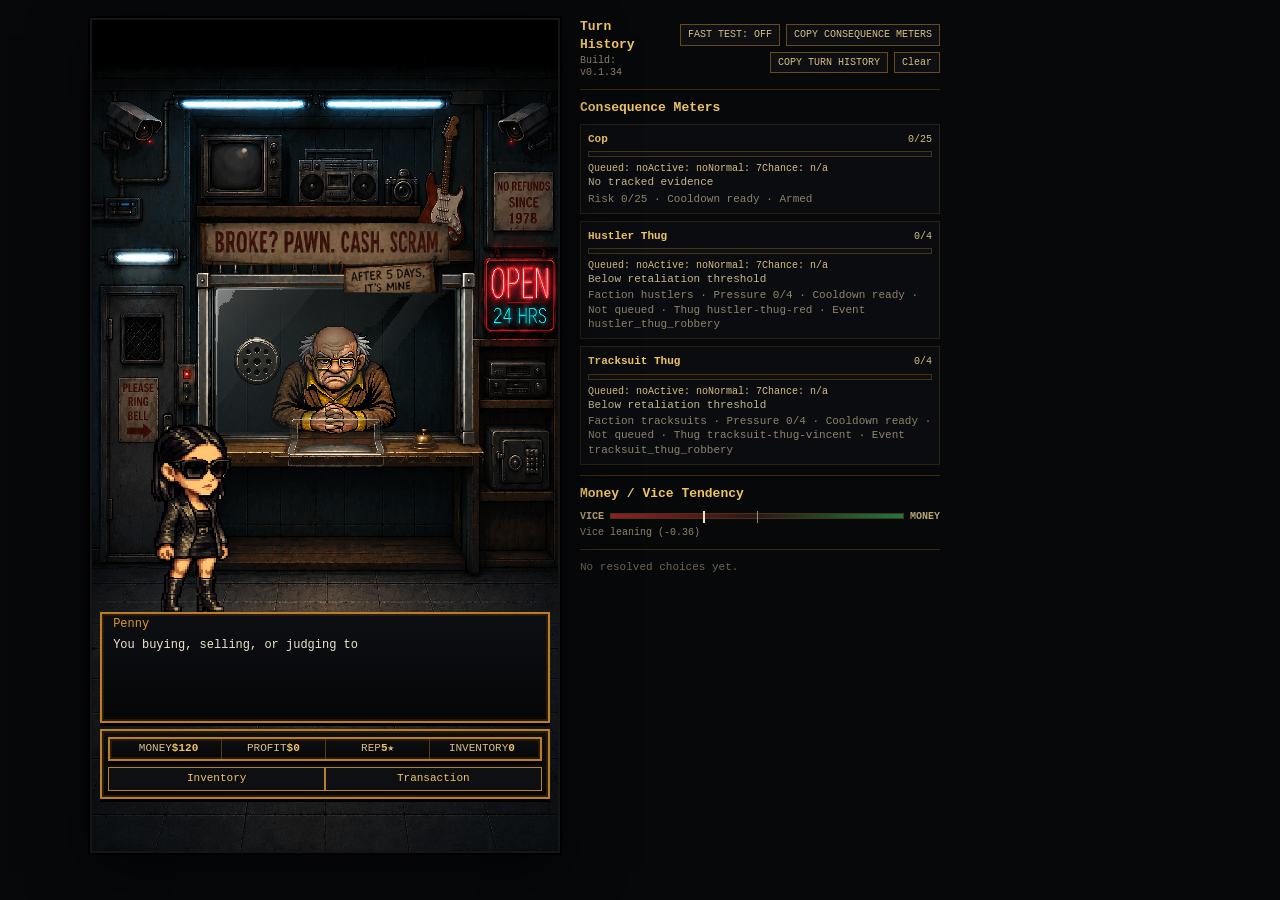
==== index.html @ 3001f940 "vice meter" ====
<!doctype html>
<html lang="en">
<head>
  <meta charset="utf-8" />
  <meta name="viewport" content="width=device-width, initial-scale=1" />
  <title>One Star Pawn - Playable Prototype</title>
  <link rel="stylesheet" href="styles.css" />
</head>
<body>
  <main class="wrap">
    <section class="game-screen" aria-label="One Star Pawn playable prototype">
      <img class="layer bg" src="assets/shop-background.png" alt="Pawn shop background layer" draggable="false" />

      <img class="sprite clerk" src="assets/sprites/clerk-idle.png?v=2" alt="Clerk sprite layer" draggable="false" />
      <img class="layer booth" src="assets/booth-glass.png" alt="Bulletproof glass booth overlay layer" draggable="false" />
      <img class="shop-name-sign" src="assets/broke-pawn-cash-scram-sign.png" alt="Broke Pawn Cash Scram sign" draggable="false" />

      <div class="npc-stage" aria-label="Customer stage">
        <div class="npc-sprite" id="customerSprite" aria-label="Customer sprite">
          <img class="customer-visual" alt="" draggable="false" />
        </div>
      </div>

      <div class="lower-ui" id="lowerUi">
        <section class="ui dialogue-panel" aria-label="Dialogue and deal panel">
          <div class="speaker" id="speaker">Clerk</div>
          <div class="dialogue-copy" id="dialogue"></div>
          <div class="dialogue-deal">
            <div class="deal-label">Deal</div>
            <p id="dealText">The sign says OPEN because the C fell off.</p>
          </div>
          <button type="button" class="dialogue-next" id="dialogueNext" aria-label="Advance dialogue" hidden>NEXT &gt;</button>
        </section>

        <section class="ui bottom-hud" aria-label="Shop controls and expandable inventory">
          <section class="stats-header" aria-label="Shop stats">
            <span>MONEY <strong id="money">$120</strong></span>
            <span>PROFIT <strong id="profit">$0</strong></span>
            <span>REP <strong id="reputation">5</strong> ★</span>
            <span>INVENTORY <strong id="inventoryTotal">0</strong></span>
          </section>
          <div id="choices" class="choices"></div>
          <div class="panel-toggle-row">
            <button type="button" class="inventory-toggle inventory-open-button" id="openInventory" aria-controls="expandableInventory" aria-expanded="false">Inventory</button>
            <button type="button" class="inventory-toggle shop-log-button" id="openShopLog" aria-controls="expandableInventory" aria-expanded="false">Transaction</button>
          </div>
          <div class="inventory-log-group" id="expandableInventory" hidden>
            <div class="inventory-panel" id="inventoryPanel">
              <div class="panel-title">Inventory <strong id="inventoryCount">0</strong></div>
              <div class="slot-grid" aria-label="Inventory grid" id="inventoryGrid"></div>
            </div>
            <div class="log-panel">
              <div class="log-title">Transaction</div>
              <div id="log">Unlocking the front door with a screwdriver and a prayer.</div>
            </div>
            <button type="button" class="inventory-close-button" id="closeInventory" aria-controls="expandableInventory" aria-expanded="false" hidden>Close &gt;</button>
          </div>
        </section>
      </div>
    </section>

    <aside class="notes">
      <section class="debug-history" aria-label="Debug turn history">
        <div class="debug-history-head">
          <div>
            <h2>Turn History</h2>
            <span id="game-version" class="game-version"></span>
          </div>
          <div class="debug-controls">
            <button type="button" id="fastTestToggle" aria-pressed="false">FAST TEST: OFF</button>
            <button type="button" id="copyConsequenceMeters">COPY CONSEQUENCE METERS</button>
            <button type="button" id="copyHistory">COPY TURN HISTORY</button>
            <button type="button" id="clearHistory">Clear</button>
          </div>
        </div>
      </section>
      <section class="debug-consequence-meters" aria-label="Debug consequence meters">
        <h2>Consequence Meters</h2>
        <div id="consequenceMeters" class="consequence-meter-list"></div>
      </section>
      <section class="debug-money-vice" aria-label="Debug Money Vice tendency">
        <h2>Money / Vice Tendency</h2>
        <div class="money-vice-meter" id="moneyViceMeter">
          <span class="money-vice-label">VICE</span>
          <div class="money-vice-bar" aria-hidden="true">
            <span class="money-vice-midpoint"></span>
            <span class="money-vice-marker" id="moneyViceMarker"></span>
          </div>
          <span class="money-vice-label">MONEY</span>
        </div>
        <div class="money-vice-detail" id="moneyViceDetail">Neutral</div>
      </section>
      <section class="debug-history debug-history-list-section" aria-label="Debug turn history entries">
        <div id="historyList" class="history-list" aria-live="polite"></div>
      </section>
    </aside>
  </main>
  <script src="gameData.js?v=0.1.34"></script>
  <script src="main.js?v=0.1.34"></script>
</body>
</html>
---- styles.css ----
:root {
  --stage-w: 941;
  --stage-h: 1672;
  --gold: #b88022;
  --purple: #230b2d;
  --panel: rgba(5, 6, 8, 0.92);
  --text: #f1d081;
}
* { box-sizing: border-box; }
body {
  margin: 0;
  min-height: 100vh;
  background: #07080a;
  color: #e8d4a2;
  font-family: ui-monospace, SFMono-Regular, Menlo, Monaco, Consolas, "Liberation Mono", monospace;
  display: grid;
  place-items: start center;
  padding: 18px;
}
.wrap {
  display: flex;
  gap: 20px;
  align-items: flex-start;
  max-width: 1100px;
  width: 100%;
}
.game-screen {
  position: relative;
  width: min(58vw, 470px);
  aspect-ratio: 941 / 1672;
  background: #050506;
  overflow: hidden;
  border: 2px solid #151515;
  box-shadow: 0 0 0 2px #000, 0 18px 55px rgba(0,0,0,.65);
  image-rendering: pixelated;
  flex: 0 0 auto;
}
.layer, .sprite, .shop-name-sign { position: absolute; user-select: none; pointer-events: none; image-rendering: pixelated; image-rendering: crisp-edges; }
.bg { inset: 0; width: 100%; height: 100%; object-fit: cover; object-position: center top; z-index: 1; }
.clerk {
  left: 38.1%;
  top: 35.6%;
  width: 27.4%;
  z-index: 3;
  filter: saturate(.95) contrast(1.04);
}
.booth {
  left: 20.0%;
  top: 30.2%;
  width: 64.5%;
  z-index: 4;
}
.shop-name-sign {
  left: 50%;
  top: 24.1%;
  width: 55%;
  height: auto;
  transform: translateX(-50%);
  z-index: 5;
}
.npc-stage {
  position: absolute;
  left: 0;
  top: 14.2%;
  width: 100%;
  height: 47.8%;
  z-index: 6;
  overflow: visible;
  pointer-events: none;
}
.npc-sprite {
  position: absolute;
  left: 70%;
  top: 93%;
  width: 0;
  height: 0;
  opacity: 0;
  transform: translateX(0);
  transform-origin: 0 0;
  transition: opacity 360ms ease, transform 420ms ease, filter 160ms ease;
  image-rendering: pixelated;
  image-rendering: crisp-edges;
  will-change: opacity, transform;
}
.game-screen.fast-test-mode .npc-sprite {
  transition-duration: 1ms, 1ms, 1ms;
}
.customer-visual {
  position: absolute;
  display: block;
  max-width: none;
  image-rendering: pixelated;
  image-rendering: crisp-edges;
  user-select: none;
  pointer-events: none;
}
.npc-offstage-left { opacity: 0; transform: translateX(calc(var(--npc-slide-distance, 620px) * -1)); transition: none; }
.npc-offstage-right { opacity: 0; transform: translateX(var(--npc-slide-distance, 620px)); transition: none; }
.npc-entering,
.npc-idle { opacity: 1; transform: translateX(0); }
.npc-exit-left { opacity: 0; transform: translateX(calc(var(--npc-slide-distance, 620px) * -1)); }
.npc-exit-right { opacity: 0; transform: translateX(var(--npc-slide-distance, 620px)); }
.npc-crackhead,
.npc-bum,
.npc-hitman,
.npc-junkie,
.npc-70s-hustler,
.npc-red-hustler,
.npc-slot-grandma,
.npc-tracksuit-thug { filter: saturate(.98) contrast(1.04); }
.ui {
  position: absolute;
  z-index: 20;
  background: linear-gradient(#0d0f13, #050607);
  border: 2px solid var(--gold);
  box-shadow: inset 0 0 0 2px #2a1804, 0 3px 0 #000;
}
.dialogue-panel {
  left: 2.3%;
  top: 4%;
  width: 95.4%;
  height: 12%;
  padding: 1.7% 3%;
  color: #f1e6d1;
  font-size: clamp(8px, 1.45vw, 13px);
  line-height: 1.16;
  overflow: hidden;
}
.speaker { color: #d9992a; margin-bottom: .35em; }
.cursor { position: absolute; left: 50%; bottom: 8%; color: #d79a24; animation: blink 900ms steps(2) infinite; }
@keyframes blink { 50% { opacity: 0; } }
.bottom-hud {
  left: 1.8%;
  bottom: 1.2%;
  width: 96.4%;
  height: 26.0%;
  padding: 2.1%;
  display: grid;
  grid-template-columns: 1fr 1fr;
  grid-template-rows: .56fr 1fr;
  grid-template-areas:
    "log log"
    "inventory deal";
  gap: 2.1%;
}
.inventory-panel, .deal-panel, .log-panel {
  border: 2px solid var(--gold);
  background: rgba(1,2,4,.65);
  box-shadow: inset 0 0 0 2px #2b1b05;
}
.inventory-panel { grid-area: inventory; padding: 4.4% 5% 4%; min-width: 0; }
.panel-title {
  color: #d9992a;
  font-size: clamp(8px, 1.05vw, 11px);
  margin-bottom: 4%;
  display: flex;
  justify-content: space-between;
}
.slot-grid { display: grid; grid-template-columns: repeat(4,1fr); grid-template-rows: repeat(3,1fr); gap: 6.5%; height: calc(100% - 1.2em); }
.slot-grid span,
.slot-grid button {
  position: relative;
  border: 1px solid #1f1f1f;
  background: #07080a;
  box-shadow: inset 0 0 8px #000;
  border-radius: 5px;
  color: #e8d4a2;
  display: flex;
  align-items: center;
  justify-content: center;
  min-width: 0;
  overflow: hidden;
  padding: 2px;
  text-align: center;
  font-size: clamp(6px, .82vw, 9px);
  line-height: 1.05;
  font-family: inherit;
}
.slot-grid button { cursor: pointer; }
.slot-grid button:hover,
.slot-grid button:focus-visible {
  border-color: #d9992a;
  color: #f0c463;
  outline: none;
}
.slot-grid span.empty { opacity: .55; }
.item-icon { font-size: clamp(7px, .92vw, 10px); letter-spacing: 0; }
.heat-badge {
  position: absolute;
  right: 2px;
  top: 1px;
  color: #f05f3f;
  font-size: clamp(7px, .86vw, 10px);
  line-height: 1;
}
.inventory-tile.heat-1,
.inventory-tile.heat-2,
.inventory-tile.heat-3 { border-color: #7e4020; }
.deal-panel { grid-area: deal; padding: 4.5% 6% 5%; color: var(--text); font-size: clamp(8px, 1.14vw, 12px); display: flex; flex-direction: column; min-width: 0; }
.deal-panel p { margin: .35em 0 .45em; line-height: 1.2; }
.stat-row { display: flex; justify-content: space-between; gap: 8px; margin-bottom: .22em; color: #d7be84; }
.stat-row strong { color: #f0c463; }
.choices { margin-top: auto; }
.deal-panel button {
  display: block; width: 100%; margin: .35em 0 0; padding: .38em .5em;
  background: #230b2d; color: #f0c463; border: 1px solid var(--gold);
  font: inherit; text-align: left; cursor: pointer;
}
.deal-panel button:hover:not(:disabled) { background: #351341; }
.deal-panel button:disabled { color: #786643; border-color: #554019; cursor: default; opacity: .7; }
.log-panel {
  grid-area: log;
  color: #c7b78d;
  padding: 3.3% 2.6%;
  font-size: clamp(8px, 1.02vw, 11px);
  line-height: 1.28;
  position: relative;
  top: 0;
  display: flex;
  align-items: center;
  align-self: stretch;
  min-height: 100%;
  overflow: hidden;
}
.notes { max-width: 360px; min-width: 0; flex: 0 1 360px; color: #c7b78d; line-height: 1.5; }
.notes h1 { color: #f0c463; font-size: 22px; margin-top: 0; }
.side-stat { color: #8f846a; }
.debug-consequence-meters {
  margin-top: 10px;
  border-top: 1px solid #3b2a12;
  padding-top: 10px;
  font-size: 11px;
  line-height: 1.3;
}
.debug-consequence-meters h2 {
  margin: 0 0 7px;
  color: #f0c463;
  font-size: 13px;
  font-weight: 700;
}
.consequence-meter-list {
  display: grid;
  gap: 7px;
}
.consequence-meter {
  border: 1px solid #2b2112;
  background: rgba(13, 15, 19, .66);
  padding: 7px;
}
.consequence-meter-head,
.consequence-meter-flags {
  display: flex;
  align-items: center;
  justify-content: space-between;
  gap: 8px;
}
.consequence-meter-title {
  color: #f0c463;
  font-weight: 700;
}
.consequence-meter-value,
.consequence-meter-flags {
  color: #d7be84;
  font-size: 10px;
}
.consequence-meter-bar {
  height: 6px;
  margin: 5px 0;
  border: 1px solid #473414;
  background: #0d0f13;
  overflow: hidden;
}
.consequence-meter-fill {
  width: var(--meter-progress, 0%);
  height: 100%;
  background: linear-gradient(90deg, #b27421, #f0c463);
}
.consequence-meter-status {
  color: #c7b78d;
}
.consequence-meter-detail {
  margin-top: 2px;
  color: #8f846a;
  overflow-wrap: anywhere;
}
.consequence-meter.is-warning {
  border-color: #7e3b27;
}
.consequence-meter.is-warning .consequence-meter-status {
  color: #e0a06f;
}
.debug-money-vice {
  margin-top: 10px;
  border-top: 1px solid #3b2a12;
  padding-top: 10px;
  font-size: 10px;
  line-height: 1.3;
}
.debug-money-vice h2 {
  margin: 0 0 7px;
  color: #f0c463;
  font-size: 13px;
  font-weight: 700;
}
.money-vice-meter {
  display: grid;
  grid-template-columns: auto minmax(80px, 1fr) auto;
  align-items: center;
  gap: 6px;
}
.money-vice-label {
  color: #b7a475;
  font-weight: 700;
}
.money-vice-bar {
  position: relative;
  height: 6px;
  border: 1px solid #473414;
  background: linear-gradient(90deg, #8f2020 0%, #2a1715 50%, #1f7b3b 100%);
}
.money-vice-midpoint,
.money-vice-marker {
  position: absolute;
  top: -3px;
  width: 1px;
  height: 12px;
  background: #d7be84;
}
.money-vice-midpoint {
  left: 50%;
  opacity: .7;
}
.money-vice-marker {
  left: var(--money-vice-position, 50%);
  width: 2px;
  transform: translateX(-1px);
  background: #f4e4b0;
}
.money-vice-detail {
  margin-top: 3px;
  color: #8f846a;
}
.debug-history {
  margin-top: 0;
  padding-top: 0;
  font-size: 11px;
  line-height: 1.35;
}
.debug-history-list-section {
  margin-top: 10px;
  border-top: 1px solid #3b2a12;
  padding-top: 10px;
}
.debug-history-head {
  display: flex;
  align-items: center;
  justify-content: space-between;
  gap: 10px;
  margin-bottom: 8px;
}
.debug-history h2 {
  margin: 0;
  color: #f0c463;
  font-size: 13px;
  font-weight: 700;
}
.game-version {
  display: block;
  margin-top: 2px;
  color: #8f846a;
  font-size: 10px;
  line-height: 1.2;
}
.debug-controls {
  display: flex;
  flex-wrap: wrap;
  gap: 6px;
  justify-content: flex-end;
}
.debug-history button {
  border: 1px solid #6a4a17;
  background: #0d0f13;
  color: #d7be84;
  font: inherit;
  font-size: 10px;
  padding: 3px 7px;
  cursor: pointer;
}
.debug-history button:hover,
.debug-history button:focus-visible {
  border-color: #d9992a;
  color: #f0c463;
  outline: none;
}
.history-list {
  max-height: 48vh;
  overflow-y: auto;
  padding-right: 4px;
}
.history-empty {
  color: #6f6756;
}
.history-entry {
  border-top: 1px solid #2b2112;
  padding: 7px 0;
}
.history-entry:first-child { border-top: 0; }
.history-entry strong { color: #f0c463; font-weight: 700; }
.history-meta { color: #d7be84; overflow-wrap: anywhere; }
.history-lines { margin-top: 3px; color: #9f957c; }
.history-lines div { white-space: normal; overflow-wrap: anywhere; }
@media (prefers-reduced-motion: reduce) {
  .npc-sprite { transition-duration: 1ms; }
  .cursor { animation: none; }
}
@media (max-width: 850px) {
  body { padding: 0; }
  .wrap { flex-direction: column; align-items: center; }
  .game-screen { width: min(100vw, 470px); }
  .notes { max-width: min(96vw, 470px); }
}

/* Compact HUD layout */
.stats-header {
  left: 1.8%;
  top: 1.4%;
  width: 96.4%;
  min-height: 3.4%;
  padding: .7% 2.2%;
  display: grid;
  grid-template-columns: repeat(3, 1fr);
  align-items: center;
  color: #d7be84;
  font-size: clamp(8px, 1.05vw, 11px);
  line-height: 1;
  text-align: center;
}
.stats-header span {
  border-left: 1px solid #5b3c10;
}
.stats-header span:first-child {
  border-left: 0;
}
.stats-header strong {
  color: #f0c463;
}
.dialogue-panel {
  left: 1.8%;
  top: 5.7%;
  width: 96.4%;
  height: 8.1%;
  padding: 1.1% 2.2%;
  font-size: clamp(8px, 1.2vw, 12px);
  line-height: 1.14;
}
.speaker {
  margin-bottom: .2em;
}
.cursor {
  bottom: 5%;
}
.bottom-hud {
  left: 1.8%;
  bottom: 1.2%;
  width: 96.4%;
  height: 21.6%;
  padding: 1.35%;
  grid-template-columns: 42fr 58fr;
  grid-template-rows: minmax(0, 1fr) auto;
  grid-template-areas:
    "inventory deal"
    "choices choices";
  gap: 1.4%;
}
.inventory-panel,
.deal-panel {
  padding: 2.6% 3%;
  min-height: 0;
}
.inventory-panel {
  display: flex;
  flex-direction: column;
}
.panel-title {
  margin-bottom: .45em;
  font-size: clamp(8px, .98vw, 10px);
  line-height: 1;
  text-transform: uppercase;
}
.slot-grid {
  display: flex;
  flex-direction: column;
  grid-template-columns: none;
  grid-template-rows: none;
  gap: 3px;
  height: auto;
  min-height: 0;
  overflow-y: auto;
  padding-right: 2px;
}
.slot-grid span.empty,
.slot-grid button.inventory-tile {
  min-height: 18px;
}
.slot-grid button.inventory-tile {
  display: grid;
  grid-template-columns: 2.4em minmax(0, 1fr) auto auto;
  justify-content: initial;
  gap: .45em;
  width: 100%;
  padding: 2px 4px;
  text-align: left;
  font-size: clamp(7px, .82vw, 9px);
  line-height: 1.05;
}
.inventory-tile span {
  display: block;
  border: 0;
  background: transparent;
  box-shadow: none;
  padding: 0;
  min-width: 0;
  overflow: hidden;
}
.item-icon {
  color: #d9992a;
}
.item-name {
  text-overflow: ellipsis;
  white-space: nowrap;
}
.item-value,
.item-quantity {
  color: #f0c463;
  white-space: nowrap;
}
.deal-panel {
  display: flex;
  flex-direction: column;
  font-size: clamp(8px, 1.02vw, 11px);
  line-height: 1.16;
}
.deal-panel p {
  margin: 0 0 .55em;
  line-height: 1.16;
}
.log-panel {
  grid-area: auto;
  margin-top: .15em;
  border-width: 1px 0 0;
  border-color: #5b3c10;
  background: transparent;
  box-shadow: none;
  color: #c7b78d;
  padding: .55em 0 0;
  font-size: clamp(7px, .9vw, 10px);
  line-height: 1.18;
  display: flex;
  flex-direction: column;
  align-items: stretch;
  min-height: 0;
  overflow: hidden;
}
.log-title {
  color: #d9992a;
  font-size: .9em;
  line-height: 1;
  margin-bottom: .35em;
  text-transform: uppercase;
}
#log {
  overflow-y: auto;
  min-height: 0;
}
.choices {
  grid-area: choices;
  display: grid;
  grid-template-columns: repeat(3, minmax(0, 1fr));
  gap: 1.4%;
  margin-top: 0;
}
.choices button {
  width: 100%;
  min-height: 24px;
  margin: 0;
  padding: .34em .45em;
  background: #230b2d;
  color: #f0c463;
  border: 1px solid var(--gold);
  font: inherit;
  font-size: clamp(8px, .95vw, 10px);
  line-height: 1.05;
  text-align: center;
  cursor: pointer;
}
.choices button:hover:not(:disabled) {
  background: #351341;
}
.choices button:disabled {
  color: #786643;
  border-color: #554019;
  cursor: default;
  opacity: .7;
}

/* Lower UI inventory toggle layout */
.lower-ui {
  position: absolute;
  left: 1.8%;
  bottom: 1.2%;
  z-index: 20;
  width: 96.4%;
  height: 26.8%;
  display: grid;
  grid-template-rows: minmax(0, .82fr) minmax(0, 2.35fr);
  gap: 1.4%;
}
.game-screen.ui-ready .lower-ui {
  transition: height 240ms ease;
}
.game-screen.inventory-open .lower-ui {
  height: 43%;
}
.lower-ui .ui,
.lower-ui .dialogue-panel,
.lower-ui .bottom-hud {
  position: relative;
  left: auto;
  top: auto;
  bottom: auto;
  width: auto;
  height: auto;
}
.lower-ui .dialogue-panel {
  padding: 1.1% 2.2%;
  min-height: 0;
}
.lower-ui .bottom-hud {
  padding: 1.35%;
  display: grid;
  grid-template-columns: 1fr;
  grid-template-rows: minmax(0, 1fr) auto auto auto;
  grid-template-areas:
    "deal"
    "stats"
    "choices"
    "open";
  gap: 1.4%;
  min-height: 0;
}
.game-screen.inventory-open .bottom-hud {
  grid-template-rows: minmax(0, .82fr) auto auto minmax(0, 1.35fr) auto;
  grid-template-areas:
    "deal"
    "stats"
    "choices"
    "inventory"
    "close";
}
.lower-ui .deal-panel {
  grid-area: deal;
  min-height: 0;
  padding: 2.2% 2.6%;
}
.lower-ui .stats-header {
  grid-area: stats;
  position: relative;
  left: auto;
  top: auto;
  width: auto;
  min-height: 0;
  padding: .58em .55em;
  display: grid;
  grid-template-columns: repeat(4, minmax(0, 1fr));
  align-items: center;
  border: 2px solid var(--gold);
  background: linear-gradient(#0d0f13, #050607);
  box-shadow: inset 0 0 0 2px #2a1804, 0 3px 0 #000;
  color: #d7be84;
  font-size: clamp(7px, .92vw, 10px);
  line-height: 1;
  text-align: center;
}
.lower-ui .stats-header span {
  border-left: 1px solid #5b3c10;
  min-width: 0;
  white-space: nowrap;
}
.lower-ui .stats-header span:first-child {
  border-left: 0;
}
.lower-ui .stats-header strong {
  color: #f0c463;
}
.lower-ui .choices {
  grid-area: choices;
}
.inventory-toggle {
  width: 100%;
  min-height: 22px;
  padding: .36em .55em;
  border: 1px solid var(--gold);
  background: #0d0f13;
  color: #f0c463;
  font: inherit;
  font-size: clamp(8px, .94vw, 10px);
  line-height: 1;
  text-align: center;
  cursor: pointer;
}
.inventory-toggle:hover,
.inventory-toggle:focus-visible {
  background: #1a111f;
  outline: none;
}
.inventory-open-button {
  grid-area: open;
}
.inventory-close-button {
  grid-area: close;
}
.lower-ui .inventory-panel {
  grid-area: inventory;
  min-height: 0;
  padding: 2.2% 2.6%;
  display: flex;
  flex-direction: column;
  opacity: 0;
  transform: translateY(8px);
  overflow: hidden;
}
.game-screen.ui-ready .inventory-panel {
  transition: opacity 220ms ease, transform 240ms ease;
}
.game-screen.inventory-open .inventory-panel {
  opacity: 1;
  transform: translateY(0);
}
.lower-ui .inventory-panel[hidden],
.inventory-toggle[hidden] {
  display: none;
}
.lower-ui .slot-grid {
  flex: 1 1 auto;
  min-height: 0;
}
@media (prefers-reduced-motion: reduce) {
  .game-screen.ui-ready .lower-ui,
  .game-screen.ui-ready .inventory-panel {
    transition-duration: 1ms;
  }
}

/* Combined dialogue/deal and grouped inventory/log layout */
.lower-ui {
  height: 29.2%;
  grid-template-rows: minmax(0, 1.12fr) minmax(0, 1fr);
}
.game-screen.inventory-open .lower-ui {
  height: 45%;
}
.lower-ui .dialogue-panel {
  display: flex;
  flex-direction: column;
  gap: .38em;
  padding: 1.2% 2.4% 1.45em;
  overflow-y: auto;
}
.dialogue-copy {
  line-height: 1.15;
  white-space: normal;
  overflow-wrap: anywhere;
}
.dialogue-deal {
  margin-top: .1em;
  padding-top: .42em;
  border-top: 1px solid #5b3c10;
  color: var(--text);
  line-height: 1.13;
}
.deal-label {
  color: #d9992a;
  font-size: .88em;
  line-height: 1;
  margin-bottom: .28em;
  text-transform: uppercase;
}
.dialogue-deal p {
  margin: 0;
  white-space: pre-line;
  overflow-wrap: anywhere;
}
.lower-ui .bottom-hud {
  grid-template-rows: auto auto auto minmax(0, 0);
  grid-template-areas:
    "stats"
    "choices"
    "open"
    "inventory";
}
.game-screen.inventory-open .bottom-hud {
  grid-template-rows: auto auto minmax(0, 1fr) auto;
  grid-template-areas:
    "stats"
    "choices"
    "inventory"
    "close";
}
.inventory-log-group {
  grid-area: inventory;
  min-height: 0;
  display: grid;
  grid-template-columns: minmax(0, .82fr) minmax(0, 1.28fr);
  gap: 1.4%;
  opacity: 0;
  transform: translateY(8px);
  overflow: hidden;
}
.game-screen.ui-ready .inventory-log-group {
  transition: opacity 220ms ease, transform 240ms ease;
}
.game-screen.inventory-open .inventory-log-group {
  opacity: 1;
  transform: translateY(0);
}
.inventory-log-group[hidden] {
  display: none;
}
.lower-ui .inventory-log-group .inventory-panel,
.lower-ui .inventory-log-group .log-panel {
  min-height: 0;
  padding: 2.2% 2.8%;
  border: 2px solid var(--gold);
  background: rgba(1,2,4,.65);
  box-shadow: inset 0 0 0 2px #2b1b05;
}
.lower-ui .inventory-log-group .inventory-panel {
  display: flex;
  flex-direction: column;
  opacity: 1;
  transform: none;
  overflow: hidden;
}
.lower-ui .inventory-log-group .log-panel {
  color: #c7b78d;
  display: flex;
  flex-direction: column;
  align-items: stretch;
  margin-top: 0;
  border-width: 2px;
  padding: 2.2% 2.8%;
  font-size: clamp(7px, .9vw, 10px);
  line-height: 1.18;
  overflow: hidden;
}
.lower-ui .inventory-log-group #log {
  flex: 1 1 auto;
  min-height: 0;
  overflow-y: auto;
  white-space: pre-line;
  overflow-wrap: anywhere;
}
.lower-ui .inventory-log-group .slot-grid {
  flex: 1 1 auto;
  min-height: 0;
  overflow-y: auto;
}
.lower-ui .deal-panel {
  display: none;
}
.lower-ui .inventory-panel[hidden],
.inventory-toggle[hidden] {
  display: none;
}
@media (max-width: 420px) {
  .inventory-log-group {
    grid-template-columns: minmax(0, .9fr) minmax(0, 1.1fr);
  }
}
@media (prefers-reduced-motion: reduce) {
  .game-screen.ui-ready .inventory-log-group {
    transition-duration: 1ms;
  }
}

/* Keep grouped inventory/log children on the wrapper grid columns. */
.lower-ui .inventory-log-group .inventory-panel,
.lower-ui .inventory-log-group .log-panel {
  grid-area: auto;
}

/* Dialogue advance indicator and shared lower panel views */
.dialogue-next {
  position: absolute;
  right: 2.2%;
  bottom: 6%;
  border: 0px solid #8b5c17;
  background: #0d0f13;
  color: #f0c463;
  font: inherit;
  font-size: clamp(7px, .85vw, 9px);
  line-height: 1;
  padding: .24em .45em;
  cursor: pointer;
}
.dialogue-next:hover,
.dialogue-next:focus-visible {
  background: #1a111f;
  border-color: #d9992a;
  outline: none;
}
.dialogue-next[hidden],
.dialogue-deal[hidden] {
  display: none;
}
.panel-toggle-row {
  grid-area: open;
  display: grid;
  grid-template-columns: repeat(2, minmax(0, 1fr));
  gap: 1.4%;
}
.panel-toggle-row .inventory-toggle.is-active {
  background: #230b2d;
  color: #fff1ad;
  box-shadow: inset 0 0 0 1px #d9992a;
}
.game-screen.inventory-open .bottom-hud {
  grid-template-rows: auto auto auto minmax(0, 1fr) auto;
  grid-template-areas:
    "stats"
    "choices"
    "open"
    "inventory"
    "close";
}
.inventory-log-group {
  grid-template-columns: minmax(0, 1fr);
}
.inventory-log-group > [hidden] {
  display: none !important;
}
.lower-ui .inventory-log-group .inventory-panel,
.lower-ui .inventory-log-group .log-panel {
  grid-column: 1;
}
@media (prefers-reduced-motion: reduce) {
  .dialogue-next { animation: none; }
}
/* Remaining dialogue and shared lower-panel fixes */
.lower-ui {
  height: 27.6%;
  grid-template-rows: minmax(0, .92fr) minmax(0, 1fr);
}
.game-screen.inventory-open .lower-ui {
  height: 27.6%;
}
.game-screen.ui-ready .lower-ui {
  transition: none;
}
.lower-ui .dialogue-panel {
  padding: 1.05% 2.4% 1.25em;
  overflow-y: auto;
}
.dialogue-next {
  right: 2.4%;
  bottom: 7%;
  border: 0;
  background: transparent;
  box-shadow: none;
  color: #f0c463;
  font-size: clamp(9px, 1.05vw, 12px);
  font-weight: 700;
  line-height: 1;
  padding: 0;
  animation: none;
}
.dialogue-next:hover,
.dialogue-next:focus-visible {
  background: transparent;
  border-color: transparent;
  color: #fff1ad;
  outline: none;
}
.panel-toggle-row {
  grid-template-columns: repeat(2, 50%);
  gap: 0;
}
.panel-toggle-row .inventory-toggle {
  min-width: 0;
  white-space: nowrap;
}
.game-screen.inventory-open .bottom-hud {
  grid-template-rows: auto auto auto minmax(0, 1fr);
  grid-template-areas:
    "stats"
    "choices"
    "open"
    "inventory";
}
.inventory-close-button {
  display: none;
}
.lower-ui .inventory-log-group .slot-grid {
  display: grid;
  grid-template-columns: repeat(2, minmax(0, 1fr));
  grid-auto-rows: minmax(18px, auto);
  align-content: start;
  gap: 3px;
}
.lower-ui .inventory-log-group .slot-grid span.empty {
  grid-column: 1 / -1;
}
.lower-ui .inventory-log-group .slot-grid button.inventory-tile {
  width: auto;
}

/* Inventory / Shop Log toggle row fix */
.panel-toggle-row {
  grid-area: open;
  display: grid;
  grid-template-columns: repeat(2, minmax(0, 1fr));
  width: 100%;
  gap: 0;
  align-items: stretch;
  justify-items: stretch;
}
.panel-toggle-row .inventory-toggle,
.panel-toggle-row .inventory-open-button,
.panel-toggle-row .shop-log-button {
  position: static;
  float: none;
  grid-area: auto;
  width: 100%;
  min-width: 0;
  max-width: none;
  height: 100%;
  align-self: stretch;
  justify-self: stretch;
  white-space: nowrap;
}

/* Expanded shared panel height adjustment */
.lower-ui {
  --dialogue-row-height: clamp(82px, 23.5vw, 111px);
  --expanded-shared-panel-height: 45%;
  grid-template-rows: var(--dialogue-row-height) minmax(0, 1fr);
}
.game-screen.inventory-open .lower-ui {
  height: var(--expanded-shared-panel-height);
}
.game-screen.inventory-open .bottom-hud {
  grid-template-rows: auto auto auto minmax(0, 1fr);
}
.game-screen.inventory-open .inventory-log-group {
  min-height: 0;
  max-height: 100%;
}

/* Final HUD row sizing and shared panel close control */
.lower-ui {
  --hud-row-height: clamp(20px, 4.2vw, 24px);
}
.lower-ui .stats-header,
.panel-toggle-row {
  height: var(--hud-row-height);
  min-height: var(--hud-row-height);
  max-height: var(--hud-row-height);
  align-items: center;
  overflow: hidden;
}
.lower-ui .stats-header {
  padding: 0 .55em;
  font-size: clamp(8px, 1.04vw, 11px);
  line-height: 1;
}
.lower-ui .stats-header span {
  display: flex;
  align-items: center;
  justify-content: center;
  height: 100%;
  overflow: hidden;
  text-overflow: clip;
}
.panel-toggle-row .inventory-toggle,
.panel-toggle-row .inventory-open-button,
.panel-toggle-row .shop-log-button {
  min-height: var(--hud-row-height);
  height: var(--hud-row-height);
  padding: 0 .55em;
  display: flex;
  align-items: center;
  justify-content: center;
  font-size: clamp(9px, 1.04vw, 11px);
  line-height: 1;
}
.inventory-log-group {
  position: relative;
}
.inventory-close-button {
  position: absolute;
  right: 2.4%;
  bottom: 5%;
  z-index: 3;
  display: block;
  border: 0;
  background: transparent;
  box-shadow: none;
  color: #f0c463;
  font: inherit;
  font-size: clamp(9px, 1.05vw, 12px);
  font-weight: 700;
  line-height: 1;
  padding: 0;
  cursor: pointer;
  animation: none;
}
.inventory-close-button:hover,
.inventory-close-button:focus-visible {
  background: transparent;
  color: #fff1ad;
  outline: none;
}
.inventory-close-button[hidden] {
  display: none;
}
.lower-ui .inventory-log-group .slot-grid,
.lower-ui .inventory-log-group #log {
  padding-bottom: 1.15em;
}

/* Collapse inactive deal choices out of HUD layout */
.lower-ui .choices[hidden] {
  display: none !important;
}
.lower-ui .choices {
  margin: 0;
}
.lower-ui .bottom-hud {
  grid-template-rows: auto auto minmax(0, 0);
  grid-template-areas:
    "stats"
    "open"
    "inventory";
}
.lower-ui .bottom-hud.choices-active {
  grid-template-rows: auto auto auto minmax(0, 0);
  grid-template-areas:
    "stats"
    "choices"
    "open"
    "inventory";
}
.game-screen.inventory-open .bottom-hud {
  grid-template-rows: auto auto minmax(0, 1fr);
  grid-template-areas:
    "stats"
    "open"
    "inventory";
}
.game-screen.inventory-open .bottom-hud.choices-active {
  grid-template-rows: auto auto auto minmax(0, 1fr);
  grid-template-areas:
    "stats"
    "choices"
    "open"
    "inventory";
}

/* Collapse remaining closed-HUD spacing */
.lower-ui {
  --hud-row-gap: clamp(3px, .7vw, 6px);
  gap: var(--hud-row-gap);
}
.lower-ui .bottom-hud {
  align-self: start;
  align-content: start;
  gap: var(--hud-row-gap);
  padding: var(--hud-row-gap);
  grid-template-rows: var(--hud-row-height) var(--hud-row-height);
  grid-template-areas:
    "stats"
    "open";
}
.lower-ui .bottom-hud.choices-active {
  grid-template-rows: var(--hud-row-height) auto var(--hud-row-height);
  grid-template-areas:
    "stats"
    "choices"
    "open";
}
.lower-ui .inventory-log-group[hidden] {
  display: none !important;
  border: 0;
  padding: 0;
  margin: 0;
  min-height: 0;
  height: 0;
}
.game-screen.inventory-open .bottom-hud {
  align-self: stretch;
  align-content: stretch;
  grid-template-rows: var(--hud-row-height) var(--hud-row-height) minmax(0, 1fr);
  grid-template-areas:
    "stats"
    "open"
    "inventory";
}
.game-screen.inventory-open .bottom-hud.choices-active {
  grid-template-rows: var(--hud-row-height) auto var(--hud-row-height) minmax(0, 1fr);
  grid-template-areas:
    "stats"
    "choices"
    "open"
    "inventory";
}

/* Temporary inventory selection state */
.inventory-tile.is-selectable {
  border-color: #d9992a;
  box-shadow: inset 0 0 8px #000, 0 0 0 1px rgba(217, 153, 42, .35);
}
.inventory-tile.is-selected {
  border-color: #7fd08a;
  box-shadow: inset 0 0 8px #000, 0 0 0 2px rgba(127, 208, 138, .55);
}
.inventory-tile.is-ineligible {
  opacity: .38;
  filter: grayscale(.75);
  cursor: default;
}
.inventory-tile.is-ineligible:hover,
.inventory-tile.is-ineligible:focus-visible {
  border-color: #1f1f1f;
  color: #e8d4a2;
}
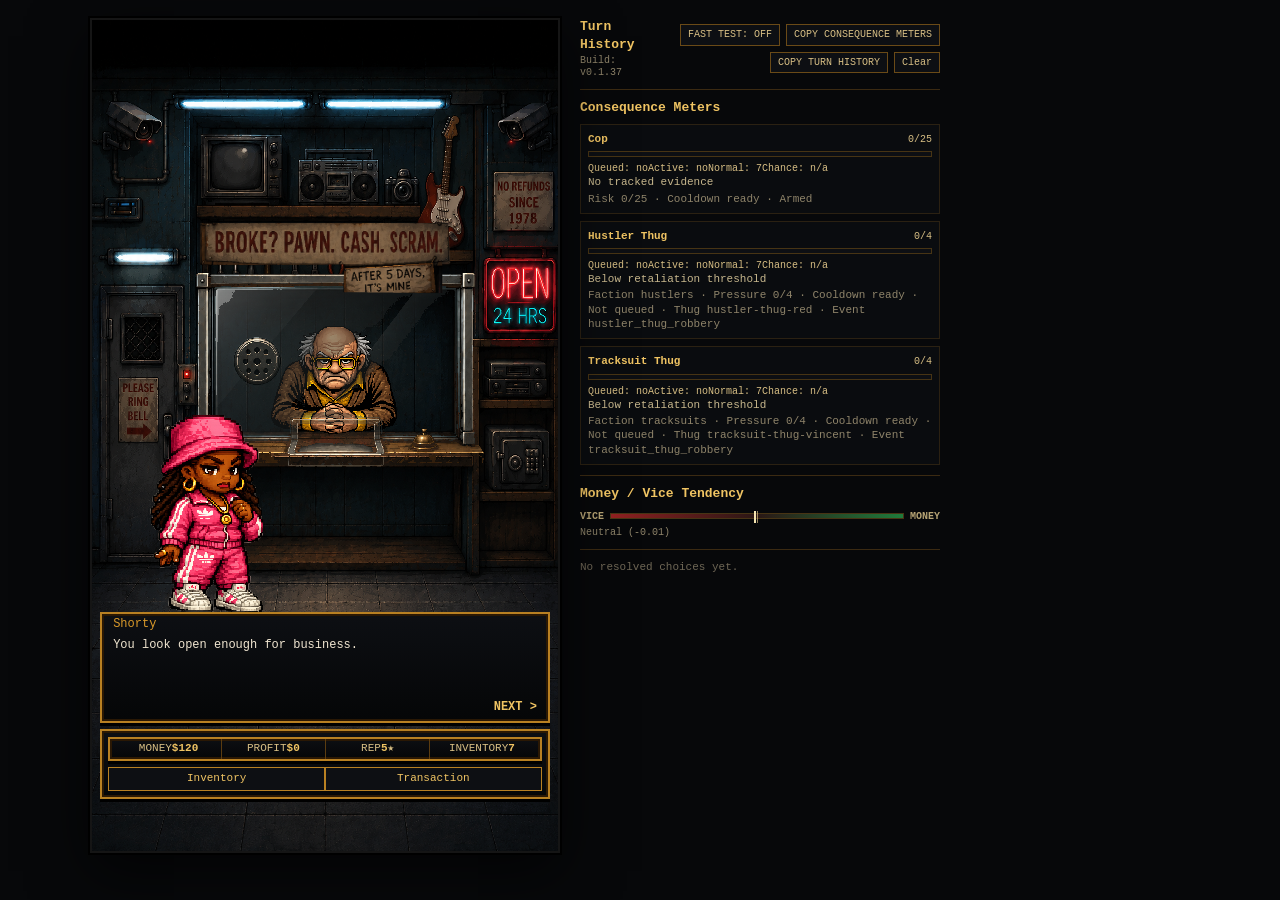
==== commit 902ba7a7: "gang pressure increased a bit" ====
--- a/index.html
+++ b/index.html
@@ -95,7 +95,7 @@
       </section>
     </aside>
   </main>
-  <script src="gameData.js?v=0.1.34"></script>
-  <script src="main.js?v=0.1.34"></script>
+  <script src="gameData.js?v=0.1.37"></script>
+  <script src="main.js?v=0.1.37"></script>
 </body>
 </html>
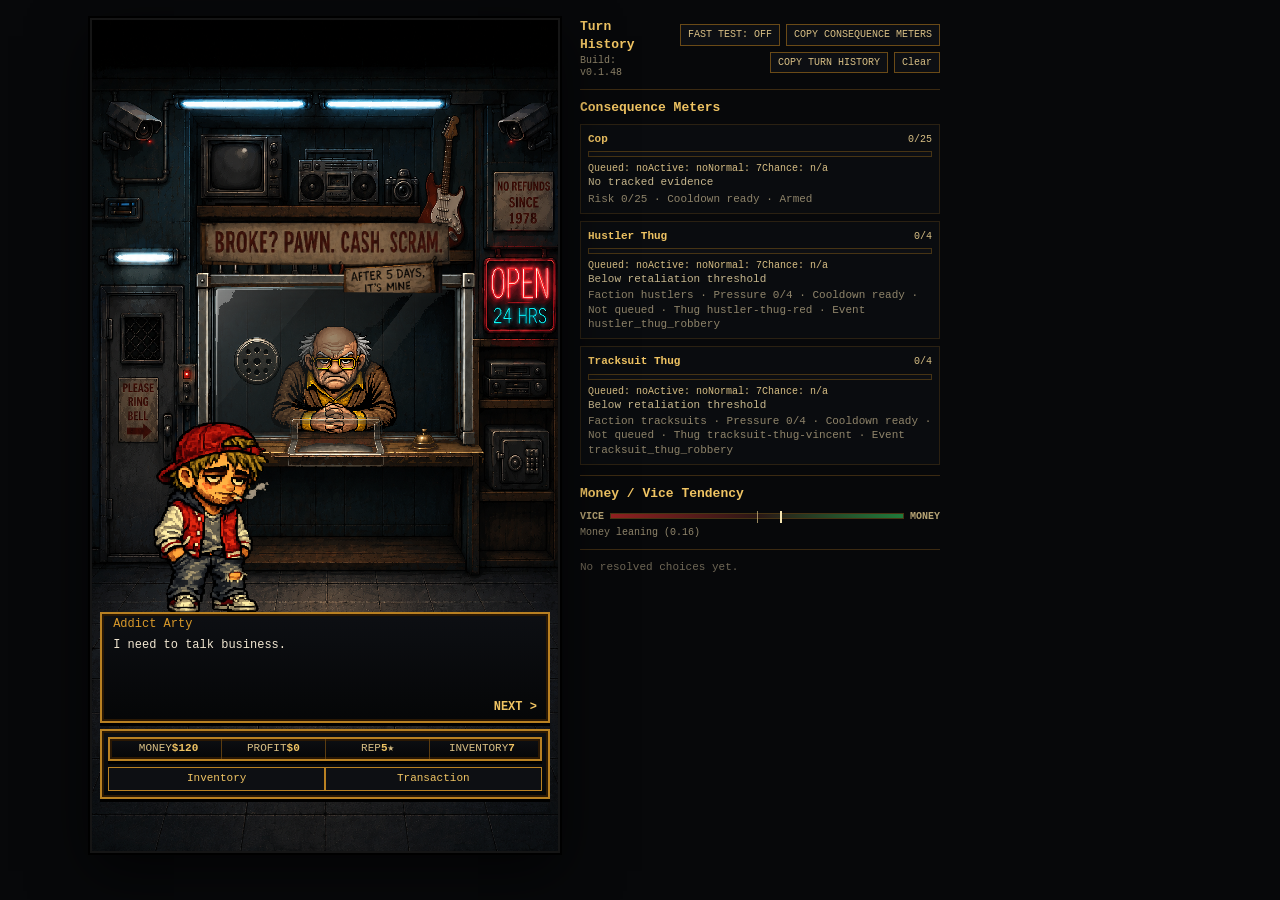
==== commit c928b2f3: "NPC rotation fix" ====
--- a/index.html
+++ b/index.html
@@ -95,7 +95,7 @@
       </section>
     </aside>
   </main>
-  <script src="gameData.js?v=0.1.37"></script>
-  <script src="main.js?v=0.1.37"></script>
+  <script src="gameData.js?v=0.1.48"></script>
+  <script src="main.js?v=0.1.48"></script>
 </body>
 </html>
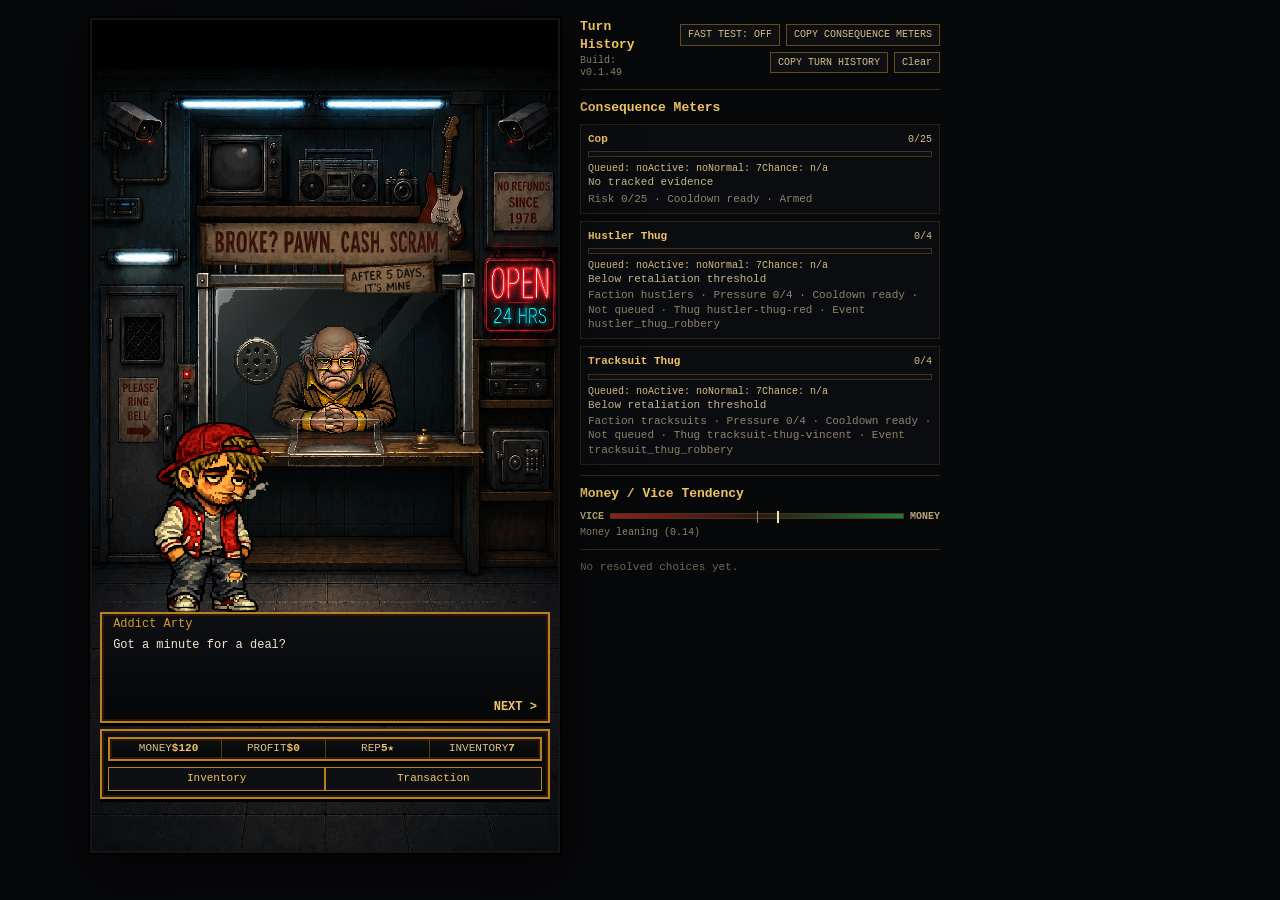
==== commit ff56563a: "npC updates" ====
--- a/index.html
+++ b/index.html
@@ -95,7 +95,7 @@
       </section>
     </aside>
   </main>
-  <script src="gameData.js?v=0.1.48"></script>
-  <script src="main.js?v=0.1.48"></script>
+  <script src="gameData.js?v=0.1.49"></script>
+  <script src="main.js?v=0.1.49"></script>
 </body>
 </html>
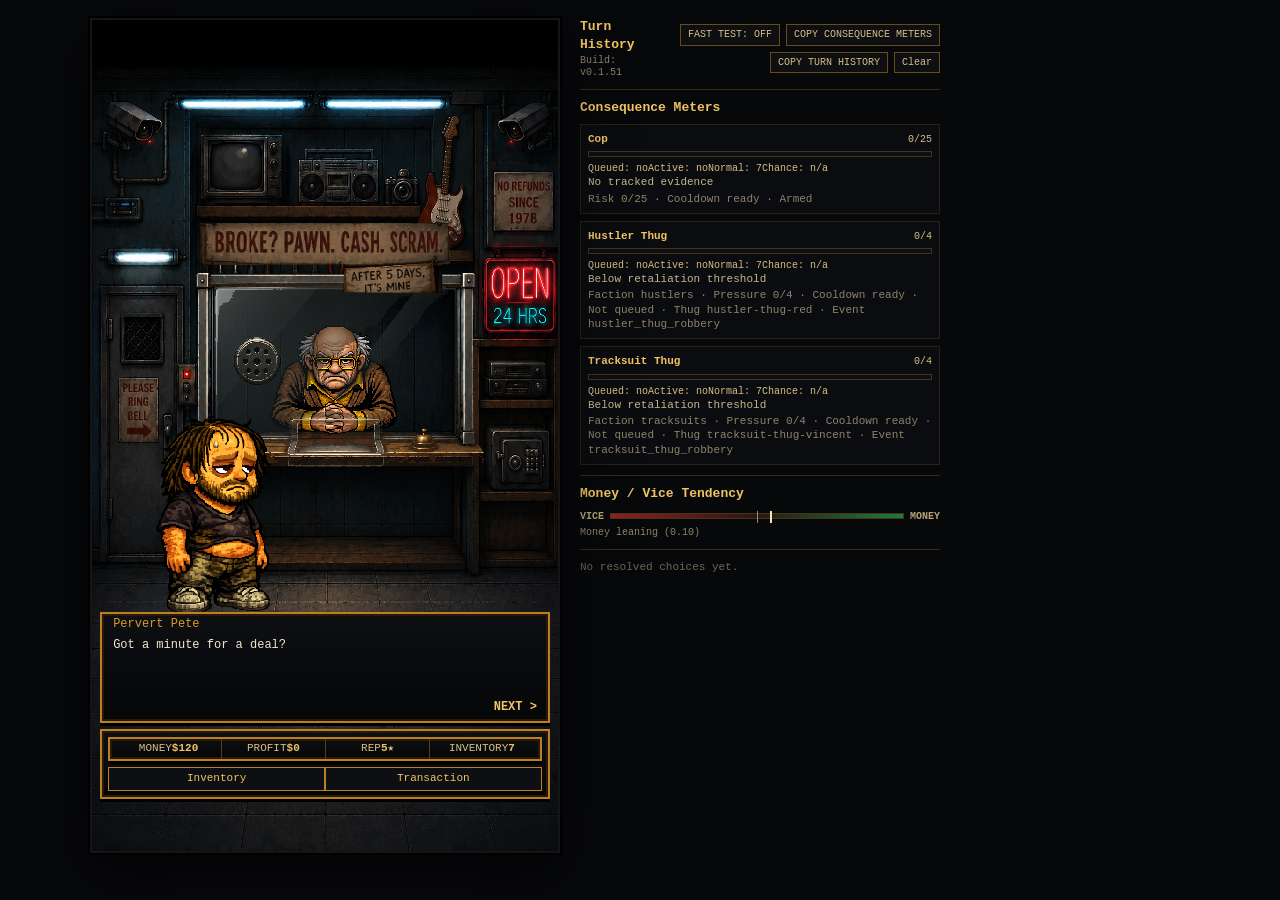
==== commit e7df76da: "item admin" ====
--- a/index.html
+++ b/index.html
@@ -95,7 +95,7 @@
       </section>
     </aside>
   </main>
-  <script src="gameData.js?v=0.1.49"></script>
-  <script src="main.js?v=0.1.49"></script>
+  <script src="gameData.js?v=0.1.51"></script>
+  <script src="main.js?v=0.1.51"></script>
 </body>
 </html>
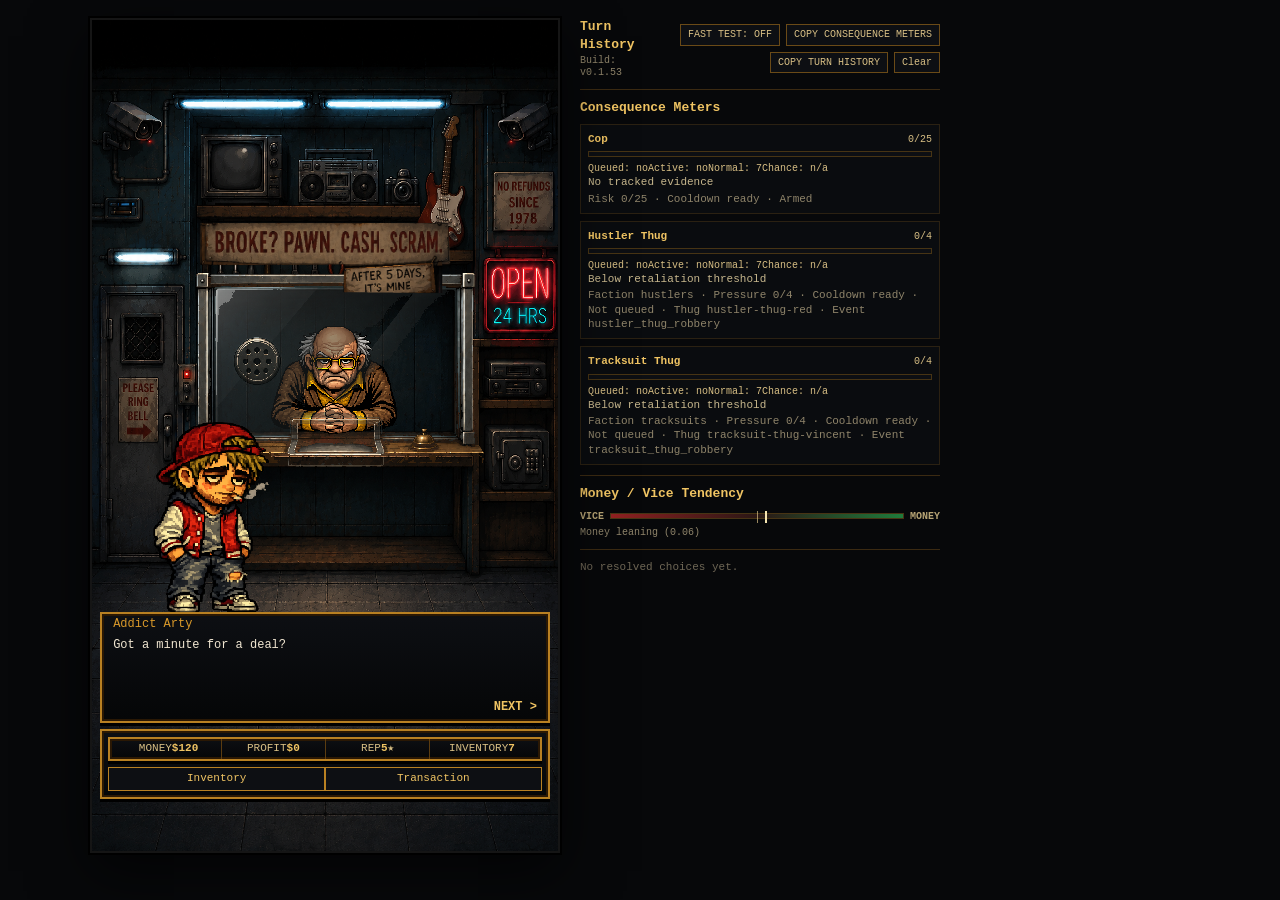
==== commit dc79fe0e: "admin item page" ====
--- a/index.html
+++ b/index.html
@@ -95,7 +95,7 @@
       </section>
     </aside>
   </main>
-  <script src="gameData.js?v=0.1.51"></script>
-  <script src="main.js?v=0.1.51"></script>
+  <script src="gameData.js?v=0.1.53"></script>
+  <script src="main.js?v=0.1.53"></script>
 </body>
 </html>
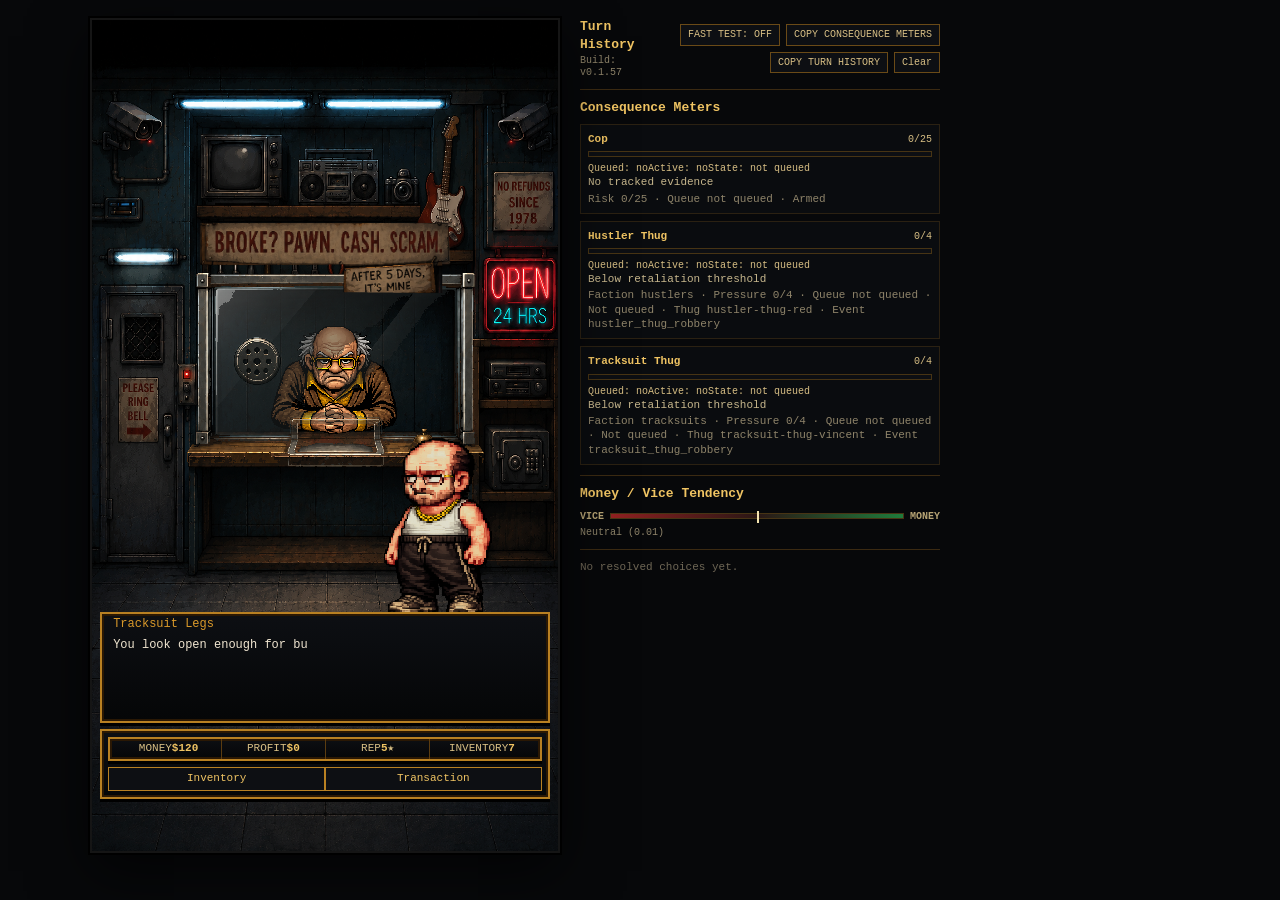
==== commit ee9195ee: "pressure increased" ====
--- a/index.html
+++ b/index.html
@@ -95,7 +95,7 @@
       </section>
     </aside>
   </main>
-  <script src="gameData.js?v=0.1.53"></script>
-  <script src="main.js?v=0.1.53"></script>
+  <script src="gameData.js?v=0.1.57"></script>
+  <script src="main.js?v=0.1.57"></script>
 </body>
 </html>
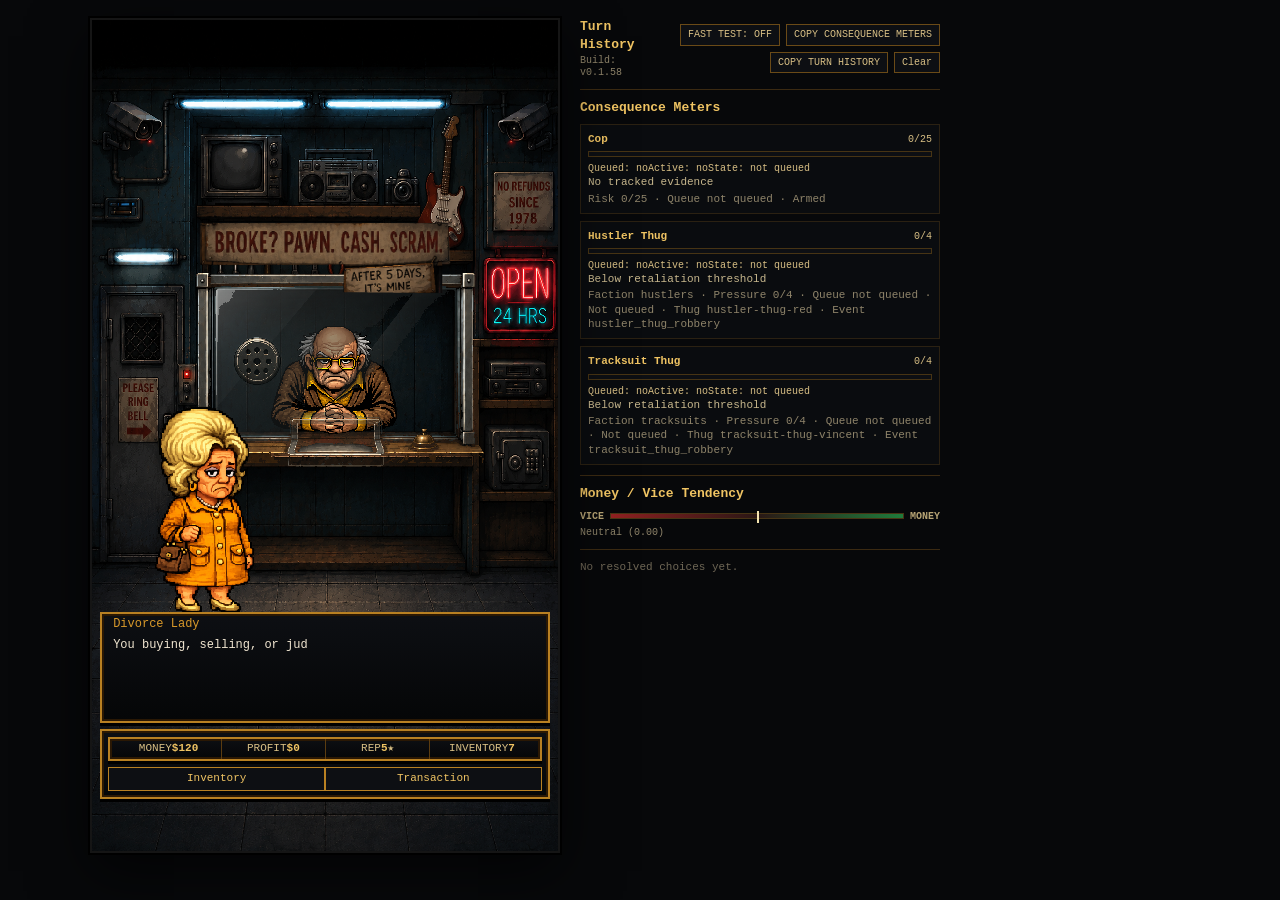
==== commit 32727f95: "Pressure updates" ====
--- a/index.html
+++ b/index.html
@@ -95,7 +95,7 @@
       </section>
     </aside>
   </main>
-  <script src="gameData.js?v=0.1.57"></script>
-  <script src="main.js?v=0.1.57"></script>
+  <script src="gameData.js?v=0.1.58"></script>
+  <script src="main.js?v=0.1.58"></script>
 </body>
 </html>
